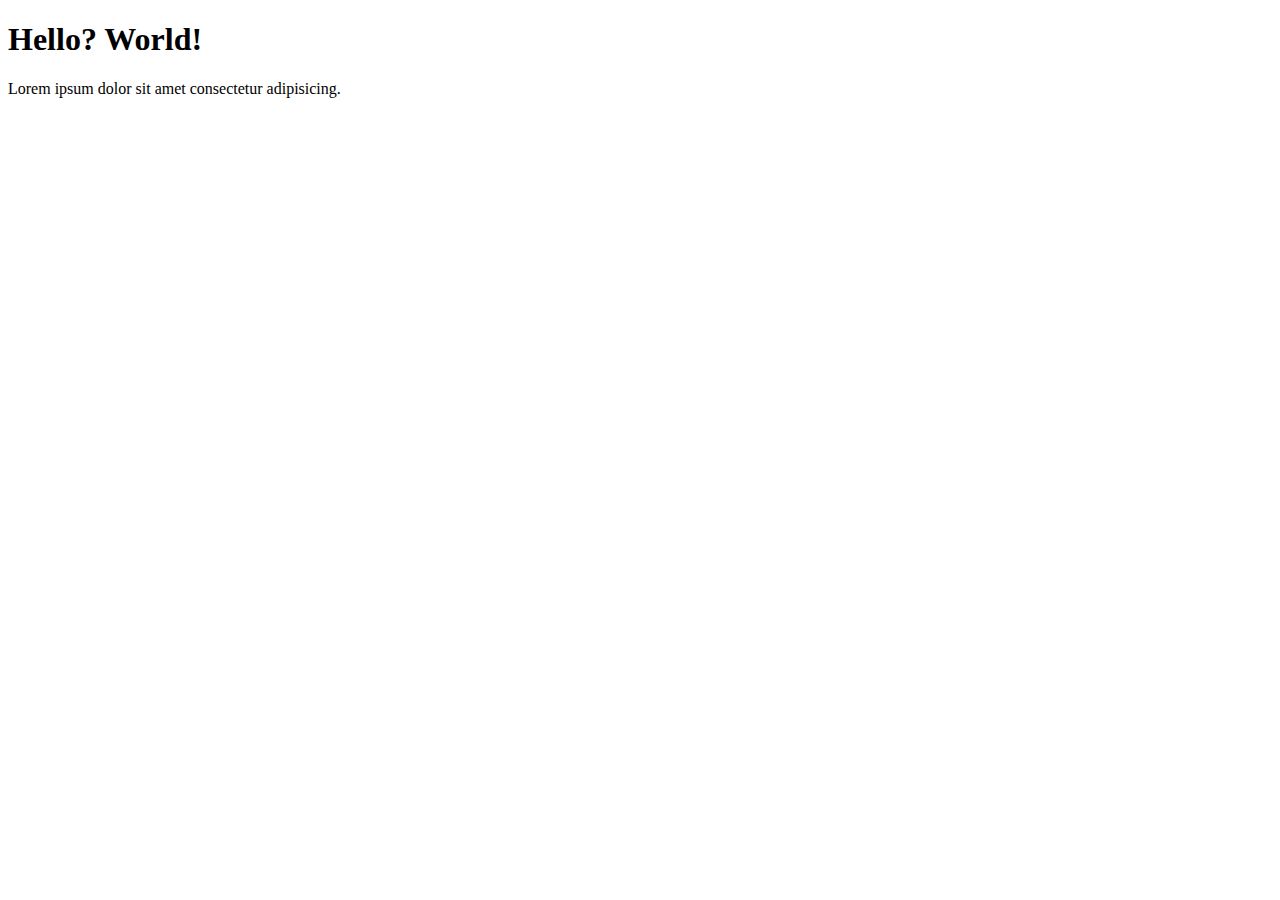
==== index.html @ 12005c70 "Сщздание стартового файла" ====
<!DOCTYPE html>
<html lang="en">
<head>
    <meta charset="UTF-8">
    <meta http-equiv="X-UA-Compatible" content="IE=edge">
    <meta name="viewport" content="width=, initial-scale=1.0">
    <title>Document</title>
</head>
<body>
    <h1> Hello? World! </h1>
    <p> Lorem ipsum dolor sit amet consectetur adipisicing.</p>
</body>
</html>
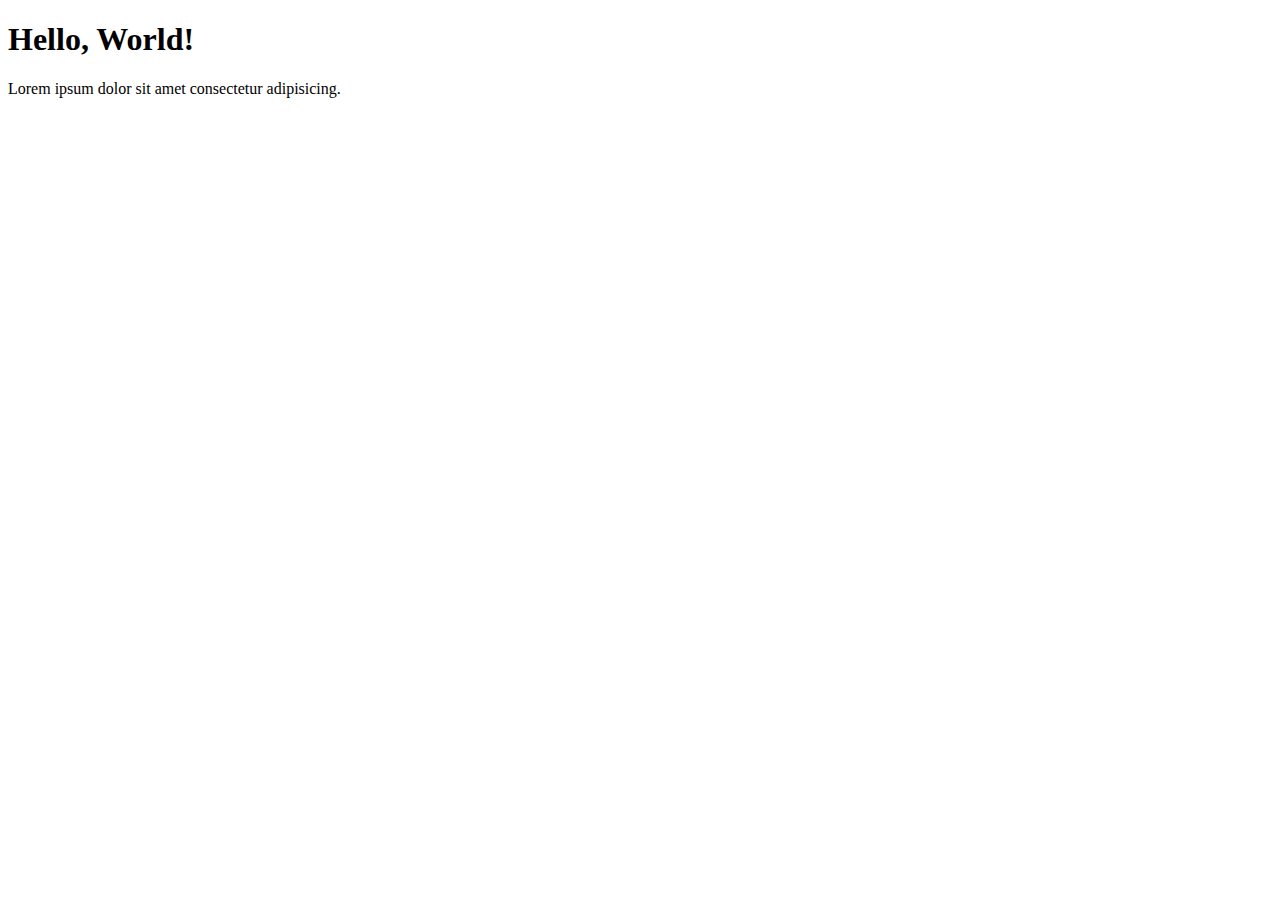
==== commit 6fc65272: "Добавили файл со стилями" ====
--- a/index.html
+++ b/index.html
@@ -5,9 +5,10 @@
     <meta http-equiv="X-UA-Compatible" content="IE=edge">
     <meta name="viewport" content="width=, initial-scale=1.0">
     <title>Document</title>
+    <link rel="stylesheet" href="./css/styles.css">
 </head>
 <body>
-    <h1> Hello? World! </h1>
+    <h1> Hello, World! </h1>
     <p> Lorem ipsum dolor sit amet consectetur adipisicing.</p>
 </body>
 </html>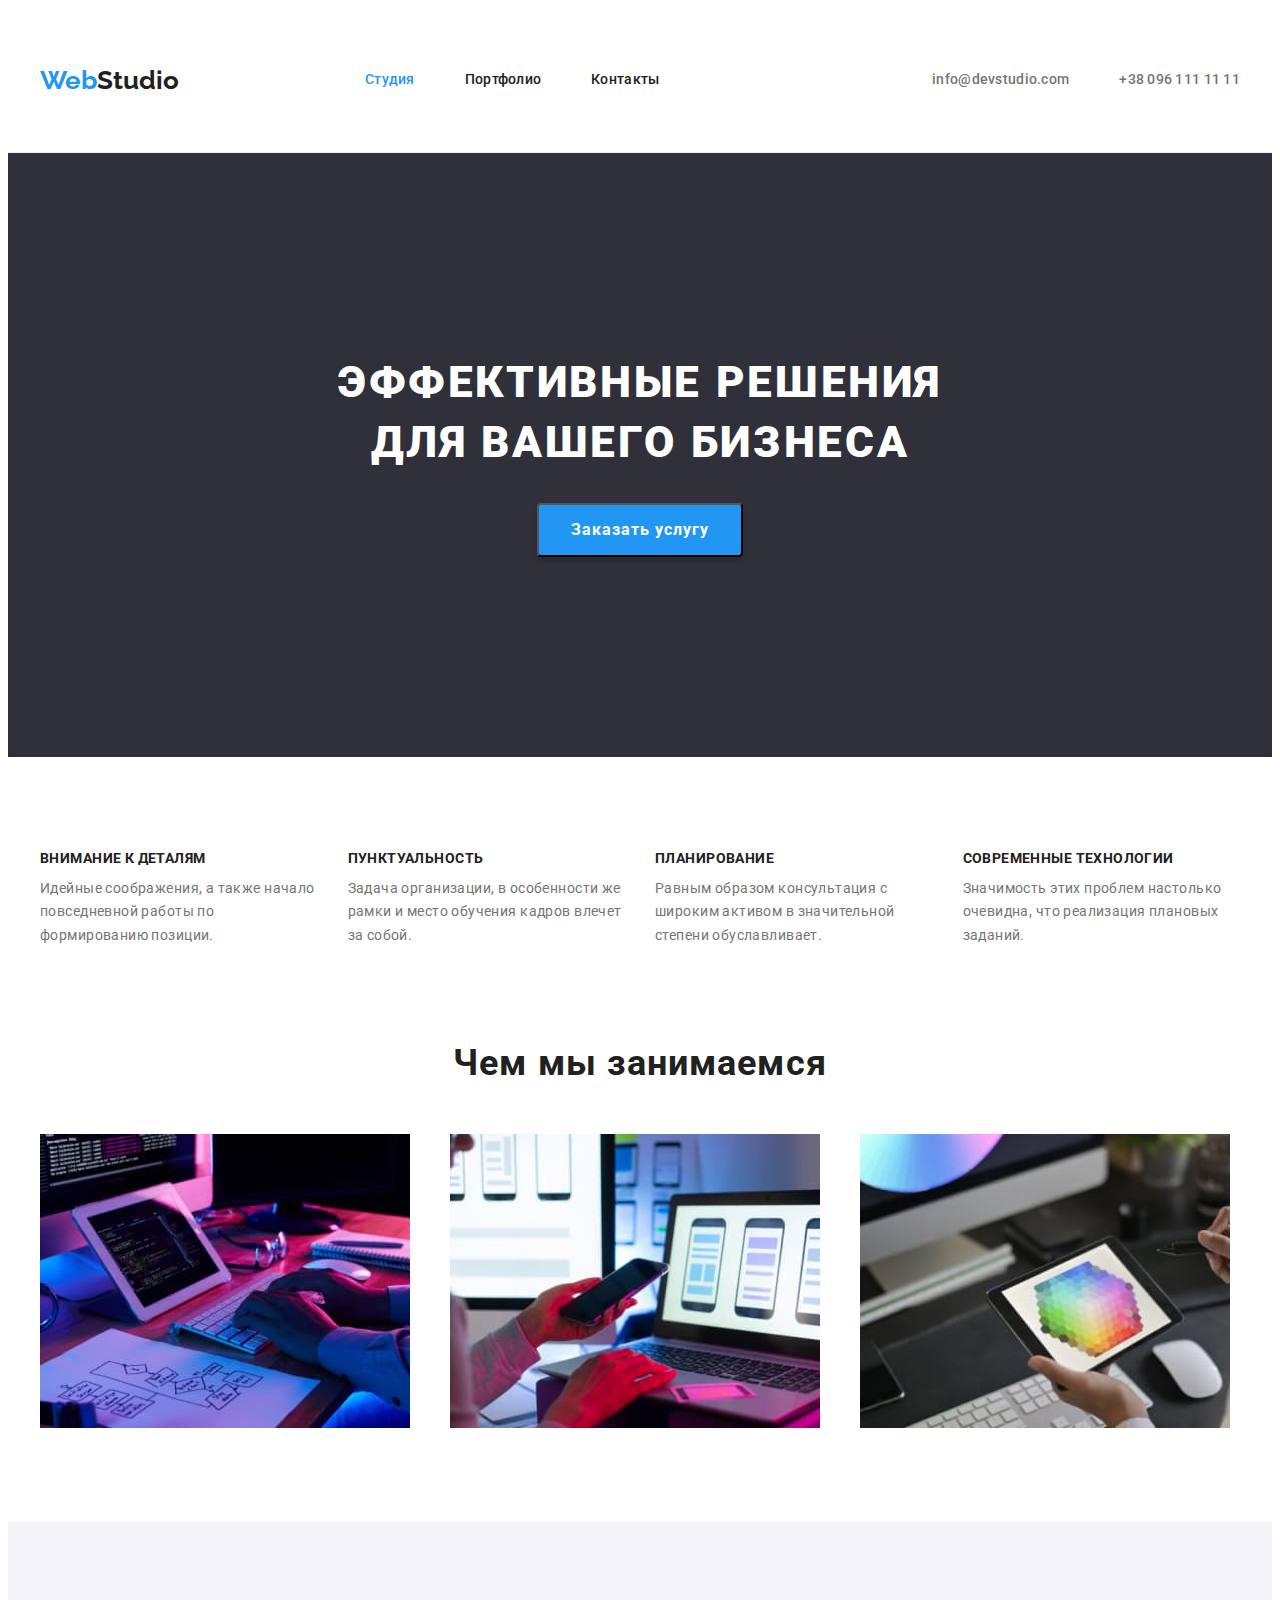
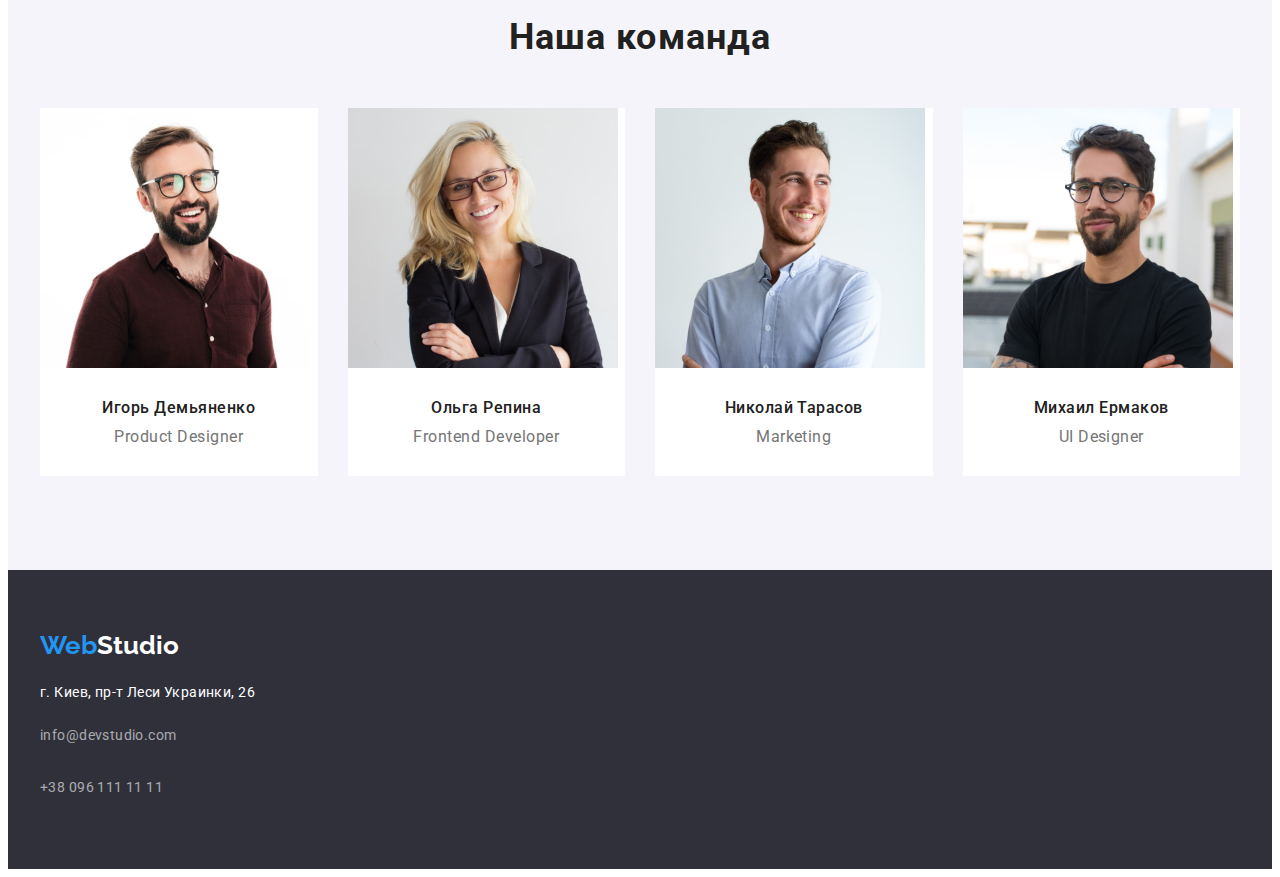
==== commit 0d478081: "Скопирован проект из ДЗ 03" ====
--- a/index.html
+++ b/index.html
@@ -1,14 +1,155 @@
 <!DOCTYPE html>
-<html lang="en">
+<html lang="ru">
 <head>
     <meta charset="UTF-8">
     <meta http-equiv="X-UA-Compatible" content="IE=edge">
-    <meta name="viewport" content="width=, initial-scale=1.0">
-    <title>Document</title>
-    <link rel="stylesheet" href="./css/styles.css">
+    <meta name="viewport" content="width=device-width, initial-scale=1.0">
+    <title>WebStudio</title>
+    <link rel="stylesheet" href="https://cdnjs.cloudflare.com/ajax/libs/modern-normalize/1.0.0/modern-normalize.min.css"
+        integrity="sha512-ISS7cAi1PEhQ8jnbJpJZMd29NlhNj4AWYyLOSp2CE/CsHxTCu+r+t0D2yoJudVrd0/8fTVPUVDzY5Tvli75u/g=="
+        crossorigin="anonymous" />
+    <link rel="preconnect" href="https://fonts.gstatic.com">
+    <link href="https://fonts.googleapis.com/css2?family=Oleo+Script&family=Raleway:wght@700&family=Roboto:wght@400;500;700;900&display=swap"
+         rel="stylesheet">
+    <link rel="stylesheet" href="./css/styles.css">    
 </head>
 <body>
-    <h1> Hello, World! </h1>
-    <p> Lorem ipsum dolor sit amet consectetur adipisicing.</p>
+    <!--Это шапка страницы-->
+    <header class="header">
+        <div class="container">
+            <nav class="navigation">
+                <a class="link logo" href="#">Web<span class="logo-studio-header logo">Studio </span></a>
+                <ul class="list navigation-list" >
+                    <li class="navigation-item"> <a class="link current navigation-links" href="#">Студия</a></li>
+                    <li class="navigation-item"> <a class="link navigation-links" href="./portfolio.html">Портфолио</a></li>
+                    <li class="navigation-item"> <a class="link navigation-links" href="#">Контакты</a></li>
+                </ul>
+            </nav>
+
+            <ul class="list navigation-list header-contacts"> 
+                <li class="navigation-item"> <a class="link contact-links" href="info@devstudio.com">info@devstudio.com</a></li>
+                <li class="navigation-item"> <a class="link contact-links" href="tel:+380961111111">+38 096 111 11 11</a></li>
+            </ul>
+        </div>
+    </header>
+
+    <!-- Это основной уникальный контен данной страницы-->
+    <main>
+        <section class="hero-backgr">
+            <div class="container">
+                <h1 class="main-title">Эффективные решения для вашего бизнеса</h1>
+                <button class="order-service-btm" type="button">Заказать услугу</button>
+            </div>
+        </section>
+
+        <!-- ADVANTAGES SECTION -->
+        <section>
+            <!--Это логический заголовок секции, который не будет отображаться на странице, но нужен по семантике -->
+            <h2 class="visually-hidden">Наши преимущества</h2> 
+            <div class="container">
+                <ul class="list advantages-list">
+                    <li class="advantages-item">
+                        <h3 class="advantages-title">Внимание к деталям</h3>
+                        <p class="advantages-description">Идейные соображения, а также начало повседневной работы по формированию
+                            позиции.</p>
+                    </li>
+                    <li class="advantages-item">
+                        <h3 class="advantages-title">Пунктуальность</h3>
+                        <p class="advantages-description">Задача организации, в особенности же рамки и место обучения кадров влечет за
+                            собой.</p>
+                    </li>
+                    <li class="advantages-item">
+                        <h3 class="advantages-title">Планирование</h3>
+                        <p class="advantages-description">Равным образом консультация с широким активом в значительной степени
+                            обуславливает.</p>
+                    </li>
+                    <li class="advantages-item">
+                        <h3 class="advantages-title">Современные технологии</h3>
+                        <p class="advantages-description">Значимость этих проблем настолько очевидна, что реализация плановых заданий.
+                        </p>
+                    </li>
+                </ul>
+            </div>
+        </section>
+
+        <!-- SECTION: WHAT WE DO-->
+        <section>
+            <div class="container">
+              <h2 class="secondary-title">Чем мы занимаемся</h2>
+                    <ul class="list what-we-do-list" >
+                        <li class="what-we-do-item">
+                            <img src="./images/what-we-do/img01.jpg" alt="Человек, печатающий код программы по блок-схеме" width="370" height="294">
+                        </li>
+                        <li class="what-we-do-item">
+                            <img src="./images/what-we-do/img02.jpg" alt="Разработка мобильного приложения" width="370" height="294">
+                        </li>
+                        <li class="what-we-do-item">
+                            <img src="./images/what-we-do/img03.jpg" alt="Человек, выбирающий цвета на планшете" width="370" height="294">
+                        </li>
+                    </ul> 
+            </div>
+
+            
+        </section>
+
+        <!-- SECTION: OUR TEAM  -->
+        <section class="team-section-bkr section">
+            <div class="container">
+                <h2 class="secondary-title">Наша команда</h2>
+                    <ul class="list team-list">
+                        <li class="team-item-wrapper">
+                            <img src="./images/our-team/demyanenko.jpg" alt="Игорь Демьяненко" width="270" height="260">
+                            <div class="team-item">
+                                <h3 class="team-title">Игорь Демьяненко</h3>
+                                <p class="team-position">Product Designer</p>
+                            </div>
+                        </li>
+
+                        <li class="team-item-wrapper">
+                            <img src="./images/our-team/repina.jpg" alt="Ольга Репина" width="270" height="260">
+                            <div class="team-item">
+                                <h3 class="team-title">Ольга Репина</h3>
+                                <p class="team-position">Frontend Developer</p>
+                            </div>
+                        </li>
+
+                        <li class="team-item-wrapper">
+                            <img src="./images/our-team/tarasov.jpg" alt="Николай Тарасов" width="270" height="260">
+                            <div class="team-item">
+                                <h3 class="team-title">Николай Тарасов</h3>
+                                <p class="team-position">Marketing</p>
+                            </div>
+                        </li>
+
+                        <li class="team-item-wrapper">
+                            <img src="./images/our-team/ermakov.jpg" alt="Михаил Ермаков" width="270" height="260">
+                            <div class="team-item">
+                                <h3 class="team-title">Михаил Ермаков</h3>
+                                <p class="team-position">UI Designer</p>
+                            </div>
+                        </li>
+                    </ul>
+            </div>
+            
+        </section>
+   
+    </main>
+
+    <!--Это подвал страницы-->
+    
+    <footer>
+        <div class="container">
+            <a class="link logo" href="#">Web<span class="logo-studio-footer logo">Studio</span></a>
+            <address class="address">
+                <ul class="list">
+                    <li class="footer-item"> <p>г. Киев, пр-т Леси Украинки, 26 </p> </li>
+                    <li class="footer-item"> <a class="link footer-contacts" href="info@devstudio.com">info@devstudio.com</a></li>
+                    <li class="footer-item"> <a class="link footer-contacts" href="tel:+380961111111">+38 096 111 11 11</a></li>
+                </ul>
+            </address>
+        </div>
+    </footer>
+
+    
 </body>
-</html>+</html>
--- a/css/styles.css
+++ b/css/styles.css
@@ -0,0 +1,453 @@
+/* ============= RESET STYLES ============= */
+
+h1,
+h2,
+h3,
+h4,
+h5,
+h6,
+p {
+  margin: 0;
+}
+
+ul,
+ol {
+  margin: 0;
+  padding: 0;
+}
+
+img {
+  display: block;
+  max-width: 100%;
+}
+
+.link {
+  text-decoration: none;
+}
+
+.list {
+  list-style: none;
+}
+
+/* ============= END RESET STYLES ============= */
+
+:root {
+  --main-font: "Roboto", sans-serif;
+  --secondary-font: "Raleway", sans-serif;
+  /*--third-font: "Oleo Script", cursive;*/
+  --header-color: #212121;
+  --content-color: #757575;
+  --accent-color: #2196f3;
+  --white-color: #ffffff;
+  --silver-backgr: #f5f4fa;
+  --dark-backgr: #2f303a;
+  --btm-hover: #188ce8;
+  --header-line: #ececec;
+  --work-card-border: #eeeeee;
+  --padding-value: 94px;
+}
+
+body {
+  font-family: var(--main-font);
+  /*background: #e5e5e5;*/
+  color: var(--content-color);
+}
+
+header {
+  background: var(--white-color);
+  border-bottom: 1px solid var(--header-line);
+}
+
+/*  Это патерн для крытия логических заголовков */
+.visually-hidden {
+  position: absolute !important;
+  clip: rect(1px 1px 1px 1px); /* IE6, IE7 */
+  clip: rect(1px, 1px, 1px, 1px);
+  padding: 0 !important;
+  border: 0 !important;
+  height: 1px !important;
+  width: 1px !important;
+  overflow: hidden;
+}
+
+/* ============= COMPONENTS ============= */
+.container {
+  width: 1200px;
+  margin: 0 auto;
+  padding-left: 15px;
+  padding-right: 15px;
+}
+
+.section {
+  padding-top: var(--padding-value);
+  padding-bottom: var(--padding-value);
+}
+
+/* ============= END COMPONENTS ============= */
+
+/* ============= HEADER ============= */
+.header {
+  display: flex;
+  align-items: center;
+  padding-top: 32px;
+  padding-bottom: 32px;
+}
+
+.header .container {
+  display: flex;
+  align-items: center;
+}
+
+.navigation {
+  display: flex;
+  align-items: center;
+}
+
+.navigation-list {
+  display: flex;
+  align-items: center;
+}
+
+.logo {
+  font-family: var(--secondary-font);
+  font-weight: 700;
+  font-size: 26px;
+  line-height: 1.19;
+  color: var(--accent-color);
+
+  margin-right: 93px;
+}
+
+/* НЕ ЗНАЮ НУЖНЫ ЛИ ЭТИ ЭФФЕКТЫ НА ЛОГОТИПЕ, НО НА ВСЯКИЙ СЛУЧАЙ СДЕЛАЛ. ПРИМЕНЯЕТСЯ И В ШАПКЕ И В ФУТЕРЕ*/
+.logo:hover,
+.logo:focus {
+  color: var(--accent-color);
+}
+
+.logo-studio-header {
+  color: var(--header-color);
+}
+
+.logo-studio-footer {
+  color: var(--white-color);
+}
+
+.navigation-item:not(:last-child) {
+  margin-right: 50px;
+}
+
+.navigation-links {
+  font-weight: 500;
+  font-size: 14px;
+  line-height: 1.14;
+  letter-spacing: 0.02em;
+  color: var(--header-color);
+
+  display: block;
+  padding-top: 32px;
+  padding-bottom: 32px;
+}
+
+.navigation-links:hover,
+.navigation-links:focus {
+  color: var(--accent-color);
+}
+
+.navigation-links > .current {
+  color: var(--accent-color);
+  font-size: 66;
+}
+
+.header-contacts {
+  margin-left: auto;
+}
+
+.header .header-contacts {
+  display: flex;
+  align-items: center;
+}
+
+.contact-links {
+  font-weight: 500;
+  font-size: 14px;
+  line-height: 1.14;
+  letter-spacing: 0.02em;
+  color: var(--content-color);
+
+  display: block;
+  padding-top: 32px;
+  padding-bottom: 32px;
+}
+
+.contact-links:hover,
+.contact-links:focus {
+  color: var(--accent-color);
+}
+
+.current {
+  color: var(--accent-color);
+}
+
+/* ============= END HEADER ============= */
+
+.hero-backgr {
+  background: var(--dark-backgr);
+  text-align: center;
+  padding-top: 200px;
+  padding-bottom: 200px;
+}
+
+.main-title {
+  font-weight: 900;
+  font-size: 44px;
+  line-height: 1.36;
+  letter-spacing: 0.06em;
+  text-transform: uppercase;
+
+  color: var(--white-color);
+
+  width: 700px;
+  margin: 0 auto;
+  margin-bottom: 30px;
+}
+
+.order-service-btm {
+  font-family: inherit;
+  font-weight: 700;
+  font-size: 16px;
+  line-height: 1.88;
+  letter-spacing: 0.06em;
+
+  color: var(--white-color);
+  background: var(--accent-color);
+  box-shadow: 0px 4px 4px rgba(0, 0, 0, 0.15);
+  border-radius: 4px;
+
+  margin: 0 auto;
+  padding: 10px 32px;
+}
+
+.order-service-btm:hover,
+.order-service-btm:focus {
+  color: var(--white-color);
+  background: var(--btm-hover);
+}
+
+/* =============  STUDIO. ADVANTAGES SECTION  ============= */
+
+.advantages-list {
+  display: flex;
+  padding-top: var(--padding-value);
+  padding-bottom: var(--padding-value);
+  margin-left: -30px;
+}
+
+.advantages-item {
+  flex-basis: calc(100% / 4 - 30px);
+  margin-left: 30px;
+}
+
+.advantages-title {
+  font-weight: 700;
+  font-size: 14px;
+  line-height: 1.14;
+  letter-spacing: 0.03em;
+  text-transform: uppercase;
+  color: var(--header-color);
+  margin-bottom: 10px;
+}
+
+.advantages-description {
+  font-size: 14px;
+  line-height: 1.7;
+  letter-spacing: 0.03em;
+}
+
+/* ============= END  STUDIO. ADVANTAGES SECTION ============= */
+
+/* =============  STUDIO. SECTION: WHAT WE DO and OUR TEAM ============= */
+
+.secondary-title {
+  font-weight: 700;
+  font-size: 36px;
+  line-height: 1.17;
+  text-align: center;
+  letter-spacing: 0.03em;
+  color: var(--header-color);
+
+  margin-bottom: 50px;
+}
+
+.what-we-do-list {
+  display: flex;
+  padding-bottom: var(--padding-value);
+  margin-left: -30px;
+}
+
+.what-we-do-item {
+  flex-basis: calc(100% / 3 - 30px);
+  margin-left: 30px;
+}
+
+.team-section-bkr {
+  background: var(--silver-backgr);
+}
+
+.team-list {
+  display: flex;
+  margin-left: -30px;
+}
+
+.team-list > li {
+  background: var(--white-color);
+}
+
+.team-item-wrapper {
+  flex-basis: calc(100% / 4 - 30px);
+  margin-left: 30px;
+}
+
+.team-item {
+  padding-top: 30px;
+  padding-bottom: 30px;
+}
+
+.team-title {
+  font-weight: 500;
+  font-size: 16px;
+  line-height: 1.19;
+  text-align: center;
+  letter-spacing: 0.03em;
+  color: var(--header-color);
+  margin-bottom: 10px;
+}
+
+.team-position {
+  font-size: 16px;
+  line-height: 1.19;
+  text-align: center;
+  letter-spacing: 0.03em;
+}
+
+/* ============= END  STUDIO. SECTION: WHAT WE DO and OUR TEAM ============= */
+
+/* ============= FOOTER ============= */
+footer {
+  background: var(--dark-backgr);
+  padding-top: 60px;
+  padding-bottom: 60px;
+}
+.address {
+  font-style: normal;
+  font-size: 14px;
+  line-height: 1.71;
+  letter-spacing: 0.03em;
+  color: var(--white-color);
+  margin-top: 20px;
+}
+
+.footer-item:not(:last-child) {
+  margin-bottom: 10px;
+}
+
+.footer-contacts {
+  font-size: 14px;
+  line-height: 1.71;
+  letter-spacing: 0.03em;
+  color: rgba(255, 255, 255, 0.6);
+
+  display: block;
+  padding-top: 9px;
+  padding-bottom: 9px;
+}
+
+.footer-contacts:hover,
+.footer-contacts:focus {
+  color: var(--accent-color);
+}
+
+/* ============= END FOOTER ============= */
+
+/* ============= PORTFOLIO. SECTION OUR WORKS ============= */
+.list-works-btm {
+  display: flex;
+  justify-content: center;
+  margin-bottom: 50px;
+}
+
+.works-btm-item:not(:last-child) {
+  margin-right: 8px;
+}
+
+.filter-btm {
+  font-family: inherit;
+  font-weight: 500;
+  font-size: 16px;
+  line-height: 1.62;
+  text-align: center;
+  letter-spacing: 0.03em;
+
+  color: var(--header-color);
+  background: var(--silver-backgr);
+
+  border-radius: 4px;
+  border: 1px solid transparent;
+  box-shadow: 0px 3px 1px rgba(0, 0, 0, 0.1), 0px 1px 2px rgba(0, 0, 0, 0.08),
+    0px 2px 2px rgba(0, 0, 0, 0.12);
+
+  display: block;
+  padding-top: 6px;
+  padding-right: 22px;
+  padding-bottom: 6px;
+  padding-left: 22px;
+}
+
+.filter-btm:hover,
+.filter-btm:focus {
+  color: var(--white-color);
+  background: var(--accent-color);
+}
+
+.work-card-list {
+  display: flex;
+  flex-wrap: wrap;
+  margin-top: -30px;
+  margin-left: -30px;
+}
+
+.work-card-list > li {
+  background: var(--white-color);
+}
+
+.work-card {
+  box-sizing: border-box;
+  flex-basis: calc(100% / 3 - 30px);
+  margin-top: 30px;
+  margin-left: 30px;
+  border: 1px solid var(--work-card-border);
+}
+
+.work-card-content {
+  border: 1px solid var(--work-card-border);
+  border-top: none;
+  padding: 20px 24px;
+}
+
+.works-title {
+  font-weight: 700;
+  font-size: 18px;
+  line-height: 2;
+  letter-spacing: 0.06em;
+  color: var(--header-color);
+
+  margin-bottom: 4px;
+}
+
+.works-description {
+  font-size: 18px;
+  line-height: 2;
+  letter-spacing: 0.06em;
+  color: var(--content-color);
+}
+
+/* ============= TND  PORTFOLIO. SECTION OUR WORKS ============= */
